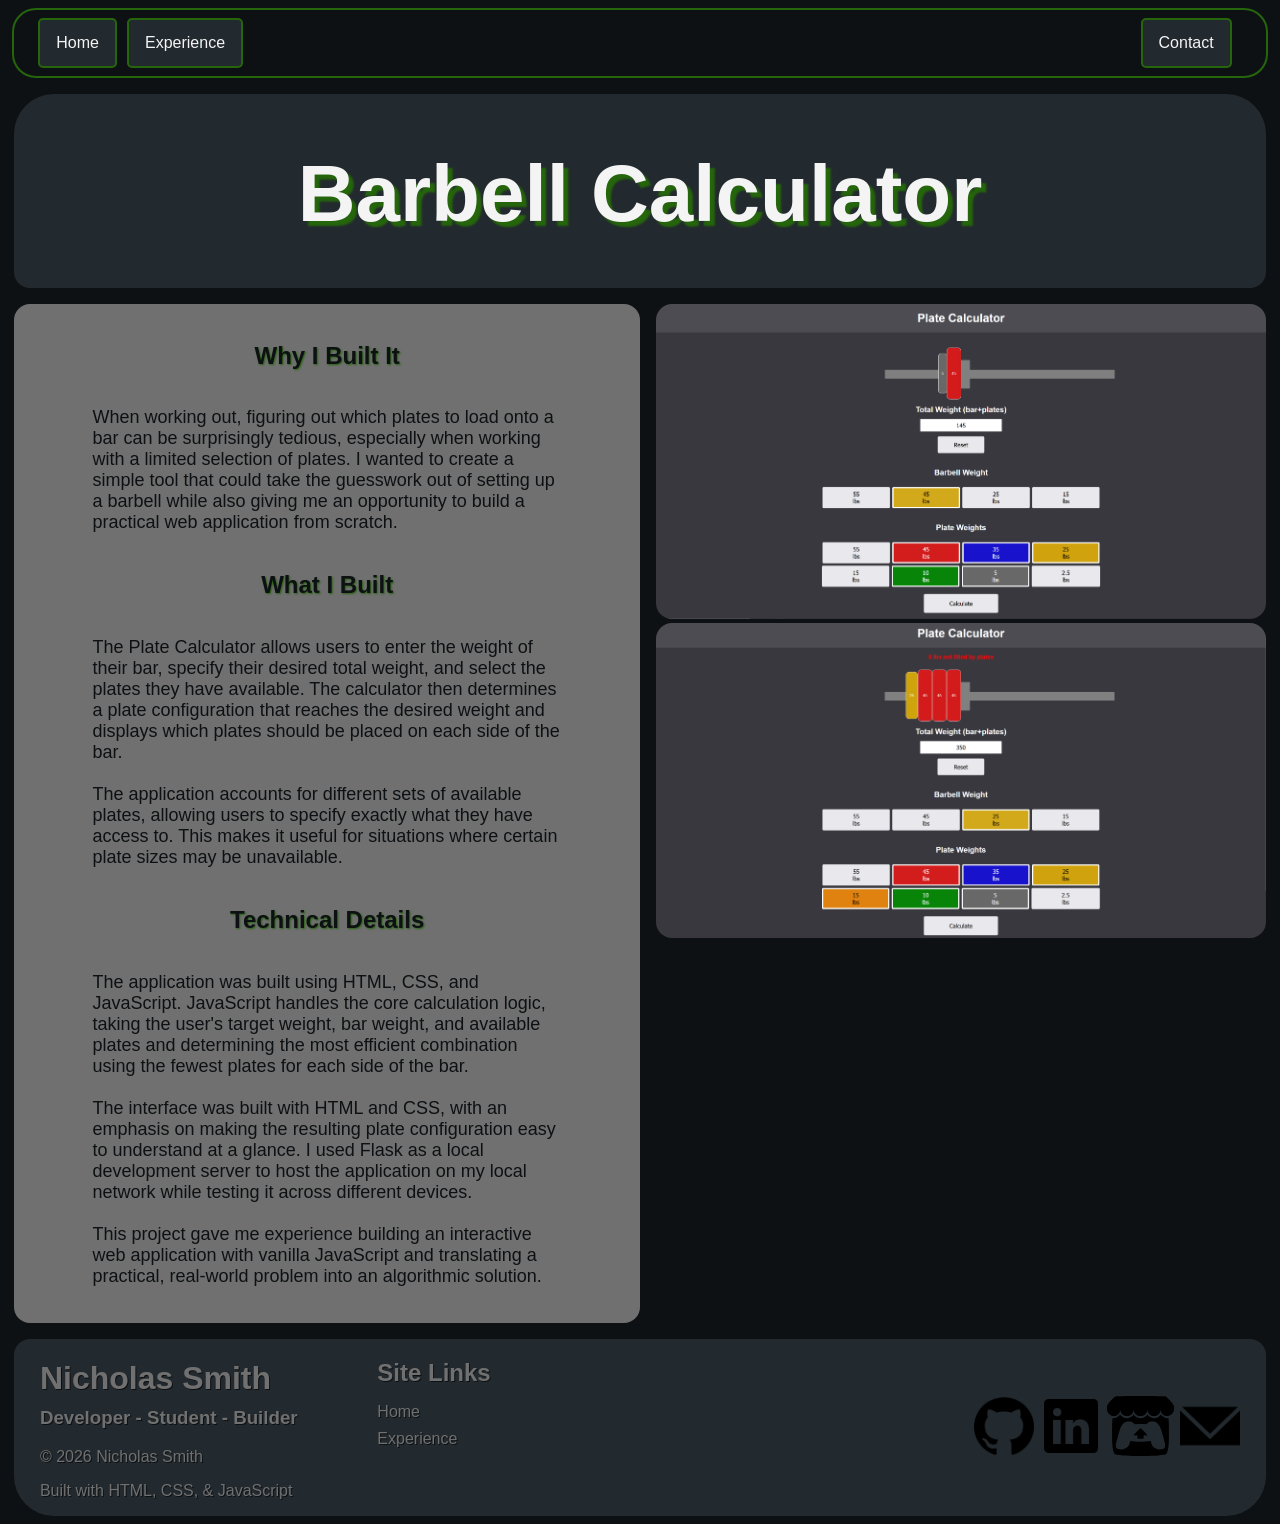
==== projects/barbell-calc.html @ 9792a353 "bio, added first project page, removed general projects page" ====
<!DOCTYPE html>
<html>
    <head>
        <title>Nicholas Smith - Barbell Calculator</title>
        <link rel="stylesheet" href="../css/styles.css">
        <link rel="stylesheet" href="../css/projects-styles.css">
    </head>

    <body>
        <div class="nav-bar">
            <ul>
                <li><a href="../index.html">Home</a></li>
                <li><a href="">Experience</a></li>
                <li class="contact-btn"><a href="mailto:nicholas.smith463@gmail.com">Contact</a></li>
            </ul>
        </div>
        <div class="hero-section">
            <h1>Barbell Calculator</h1>
        </div>
        <div class="main-content">
            <div class="project-description">
                <h2>Why I Built It</h2>
                <p>When working out, figuring out which plates to load onto a bar can be surprisingly tedious, especially when working with a limited selection of plates. I wanted to create a simple tool that could take the guesswork out of setting up a barbell while also giving me an opportunity to build a practical web application from scratch.</p>
                <h2>What I Built</h2>
                <p>The Plate Calculator allows users to enter the weight of their bar, specify their desired total weight, and select the plates they have available. The calculator then determines a plate configuration that reaches the desired weight and displays which plates should be placed on each side of the bar.<br><br>The application accounts for different sets of available plates, allowing users to specify exactly what they have access to. This makes it useful for situations where certain plate sizes may be unavailable.</p>
                <h2>Technical Details</h2>
                <p>The application was built using HTML, CSS, and JavaScript. JavaScript handles the core calculation logic, taking the user's target weight, bar weight, and available plates and determining the most efficient combination using the fewest plates for each side of the bar.<br><br>The interface was built with HTML and CSS, with an emphasis on making the resulting plate configuration easy to understand at a glance. I used Flask as a local development server to host the application on my local network while testing it across different devices.<br><br>This project gave me experience building an interactive web application with vanilla JavaScript and translating a practical, real-world problem into an algorithmic solution.</p>
            </div>
            <div class="images">
                <img src="../images/projects/barbell-calc/barbell-calc.png" alt="">
                <img src="../images/projects/barbell-calc/firefox_k4tIQai84Z.png" alt="">
            </div>
        </div>
        <div class="footer">
            <div class="foot-left">
                <div class="foot-info">
                    <h1>Nicholas Smith</h1>
                    <h3>Developer - Student - Builder</h3>
                    <p>© 2026 Nicholas Smith</p>
                    <p>Built with HTML, CSS, & JavaScript</p>
                </div>
                <div class="foot-links">
                    <h2>Site Links</h2>
                    <ul>
                        <li><a href="#">Home</a></li>
                        <li><a href="experience.html">Experience</a></li>
                    </ul>
                </div>
            </div>
            
            <div class="foot-socials">
                <a href="https://github.com/N-Smith-00" target="_blank"><img src="../images/icons/github.png" alt="github logo"></a>
                <a href="https://www.linkedin.com/in/n-smith00" target="_blank"><img src="../images/icons/linkedin.png" alt="linkedin logo"></a>
                <a href="https://nsmith00.itch.io/" target="_blank"><img src="../images/icons/itchio.svg" alt="itch io logo"></a>
                <a href="mailto:nicholas.smith463@gmail.com"><img src="../images/icons/mail.png" alt="letter"></a>
            </div>
        </div>
    </body>
</html>
---- css/styles.css ----
body {
    background-color: #0E1113;
    font-family: Arial, Helvetica, sans-serif;
    color: #F4F4F5;
    display: flex;
    flex-direction: column;
    align-items: center;
    gap: 1rem;
}

.nav-bar {
    background-color: #0E1113;
    width: 99%;
    padding-top: .5rem;
    padding-bottom: .5rem;
    border-width: 2px;
    border-color: #25650C;
    border-style: solid;
    border-radius: 1.5rem;
}

@media (max-width: 768px) {
    .nav-bar {
        flex-direction: column;
    }
}

.nav-bar ul {
    list-style-type: none;
    margin: 0;
    padding-left: 1.5rem;
    padding-right: 1.5rem;
    display: flex;
    
}

.nav-bar ul li {
    background-color: #232A2F;
    border-color: #25650C;
    border-width: 2px;
    border-style: solid;
    border-radius: 5px;
    margin-right: 10px;
    transition: ease;
}

.nav-bar ul li:hover {
    transform: scale(1.1);
}

.nav-bar .contact-btn {
    margin-left: auto;
}

.nav-bar ul li a {
    display: block;
    color: #F4F4F5;
    padding: 14px 16px;
    text-decoration: none;
    
}

.nav-bar ul li a:hover {
    background-color: #0E1113;
    
}

.hero-section {
    background-color: #232A2F;
    display: flex;
    flex-direction: column;
    width: 99%;
    align-items: center;
    border-radius: 2.5rem 2.5rem 1rem 1rem;
    padding-bottom: 2rem;
    color: #F4F4F5;
    text-shadow: 5px 5px 2px #25650C;
}

.hero-section h1 {
    font-size: 5rem;
    text-align: center;
    margin-bottom: 1rem;
}

.main-content {
    display: flex;
    width: 99%;
    gap: 1rem;
}

@media (max-width: 768px) {
    .main-content {
        flex-direction: column;
    }
}

.about-section {
    flex: 1;
    height: fit-content;
    background-color: #707070;
    color: #F4F4F5;
    border-radius: 1rem;
    display: flex;
    flex-direction: column;
    align-items: center;
    text-shadow: 0px 0px 5px #0E1113;
    padding-top: 2vh;
    padding-bottom: 2vh;
}

@media (min-width: 768px) {
    .about-section {
        position: sticky;
        top: 1rem;
    }
}

.about-section p {
    width: 75%;
    font-size: large;
}

.projects-section {
    flex: 2;
    background-color: #25650C;
    border-radius: 1rem;
    display: flex;
    flex-direction: column;
    align-items: center;
}

.projects {
    display: grid;
    grid-template-columns: repeat(3, minmax(0, 1fr));
    gap: 1rem;
    width: 95%;
    padding-bottom: 5rem;
}

.projects a {
    text-decoration: none;
    color: #F4F4F5;
    transition: transform 0.25s ease;
    border-radius: 10px;
    border: 5px solid #0E1113;
    background-color: #232A2F;
}

.projects a:hover {
    transform: scale(1.03);
    z-index: 1;
    box-shadow: 0px 0px 29px 15px rgba(244,244,245,0.5);
}

.card-container {
    display: flex;
    flex-direction: column;
    align-items: center;
    padding-bottom: 5%;
}

.card-container h2 {
    text-align: center;
}

.card-container img {
    max-width: 90%;
    border-radius: 10px;
}

.card-container p {
    max-width: 90%;
    text-align: center;
}

.project-tech {
    display: flex;
    flex-direction: row;
    gap: 1rem;
    flex-wrap: wrap;
    justify-content: center;
}

.tech-tag {
    width: fit-content;
    text-align: center;
}

.footer {
    background-color: #232A2F;
    display: flex;
    width: 99%;
    align-items: center;
    border-radius: 1rem 1rem 2.5rem 2.5rem;
    color: #707070;
    text-shadow: 1px 1px 0px #0E1113;
}

.foot-left {
    flex: 4;
    display: flex;
    width: 95%;
}

.foot-info {
    flex: 1;
    padding-left: 2vw;
    min-width: fit-content;
}

.foot-info h1 {
    margin-bottom: 10px;
}

.foot-info h3 {
    margin-top: 10px;
}

.foot-links {
    flex: 1;
    display: flex;
    flex-direction: column;
}

.foot-links h2 {
    margin-bottom: 0;
}

.foot-links ul {
    list-style-type: none;
    padding: 0;
    display: flex;
    flex-direction: column;
}

.foot-links li {
    padding-bottom: 1vh;
}

.foot-links a {
    color: #707070;
    text-decoration: none;
}

.foot-socials {
    flex: 3;
    display: flex;
    flex-direction: row;
    justify-content: right;
    gap: .5vw;
    padding-right: 2vw;
}

.foot-socials img {
    height: 60px;
    transition: ease;
}

.foot-socials img:hover {
    transform: scale(1.1);
}

@media (max-width: 768px) {
    .footer {
        flex-direction: column;
    }

    .foot-links {
        align-items: end;
        flex: auto;
    }

    .foot-links ul {
            align-items: end;
    }
}
---- css/projects-styles.css ----
.project-description {
    flex: 0 0 50%;
    height: fit-content;
    background-color: #707070;
    color: #0E1113;
    border-radius: 1rem;
    display: flex;
    flex-direction: column;
    align-items: center;
    padding-top: 2vh;
    padding-bottom: 2vh;
}

.project-description h2 {
    text-shadow: 1px 1px 2px #25650C
}

.project-description p {
    width: 75%;
    font-size: large;
}

.images img {
    border-radius: 1rem;
    width: 100%;
}
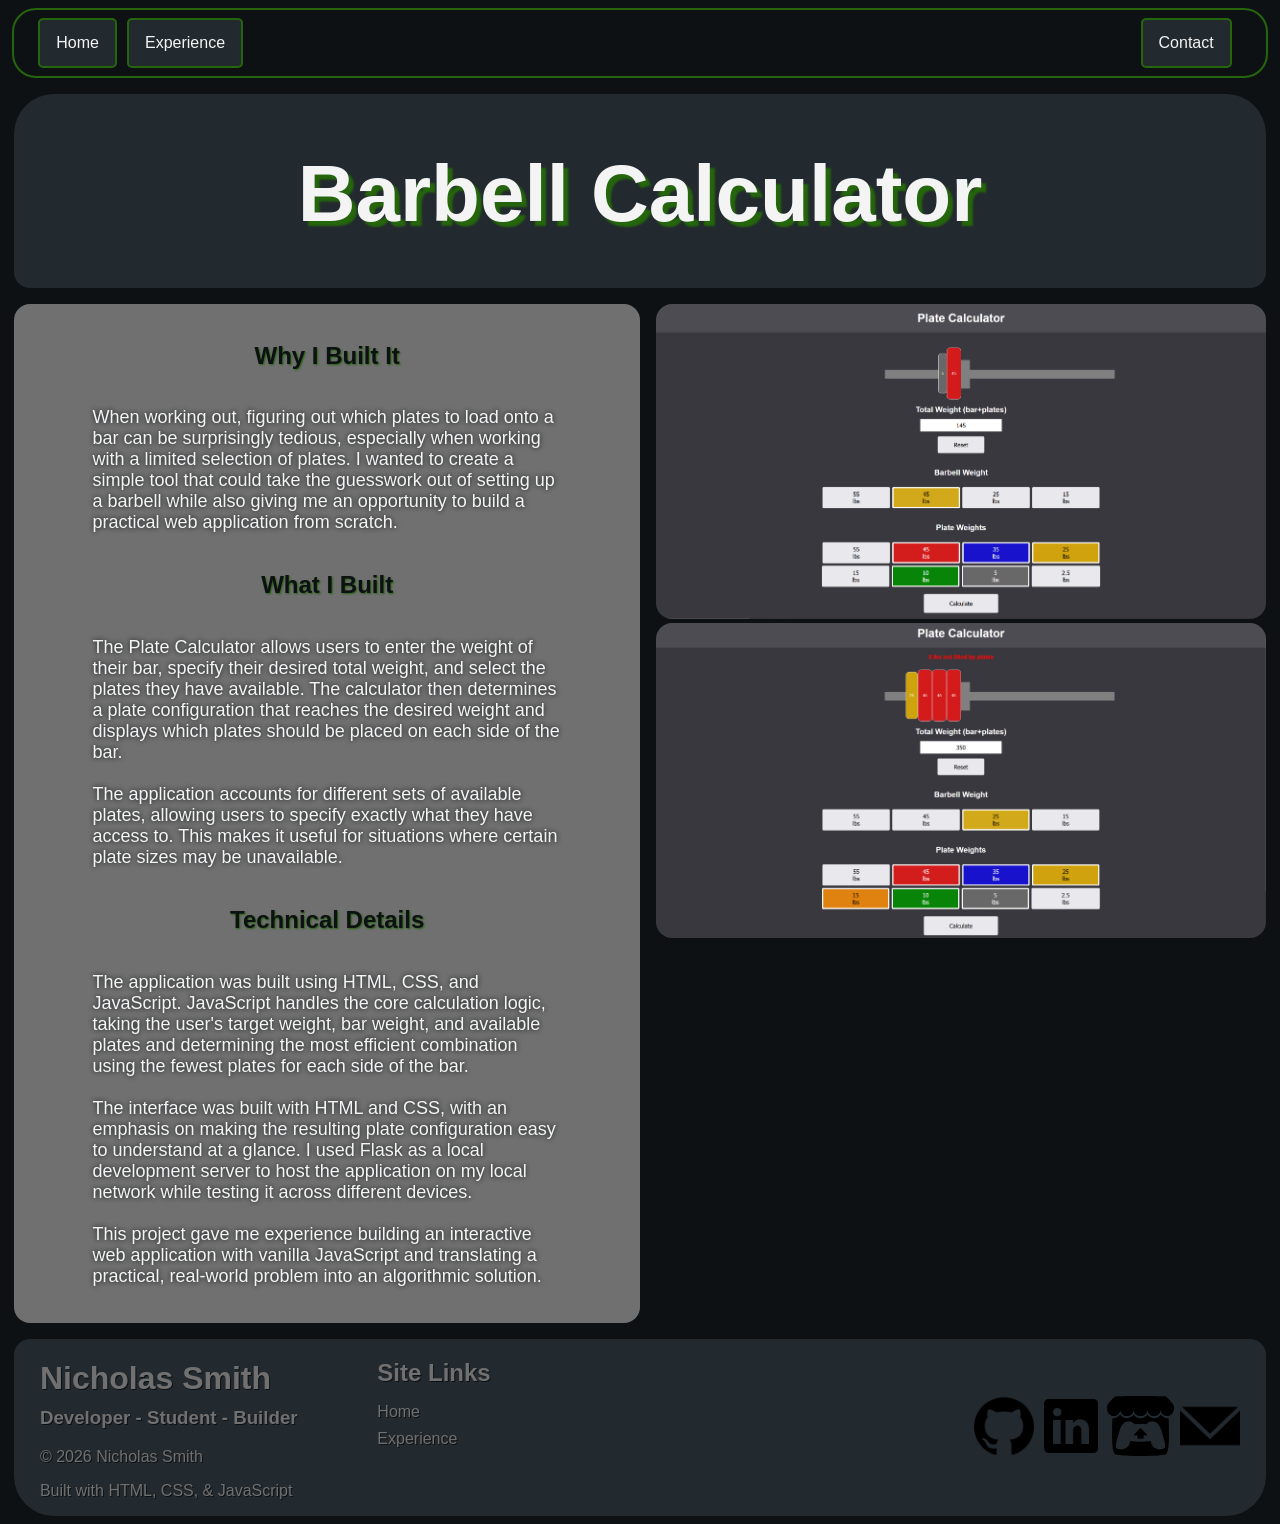
==== commit 311a5ed3: "added firefox FOUC fix to html files" ====
--- a/projects/barbell-calc.html
+++ b/projects/barbell-calc.html
@@ -4,6 +4,7 @@
         <title>Nicholas Smith - Barbell Calculator</title>
         <link rel="stylesheet" href="../css/styles.css">
         <link rel="stylesheet" href="../css/projects-styles.css">
+        <script type="text/javascript">let FirefoxFOUCFix = true;</script>
     </head>
 
     <body>
--- a/css/projects-styles.css
+++ b/css/projects-styles.css
@@ -2,7 +2,8 @@
     flex: 0 0 50%;
     height: fit-content;
     background-color: #707070;
-    color: #0E1113;
+    color: #F4F4F5;
+    text-shadow: 0px 0px 5px #0E1113;
     border-radius: 1rem;
     display: flex;
     flex-direction: column;
@@ -12,6 +13,7 @@
 }
 
 .project-description h2 {
+    color: #0E1113;
     text-shadow: 1px 1px 2px #25650C
 }
 
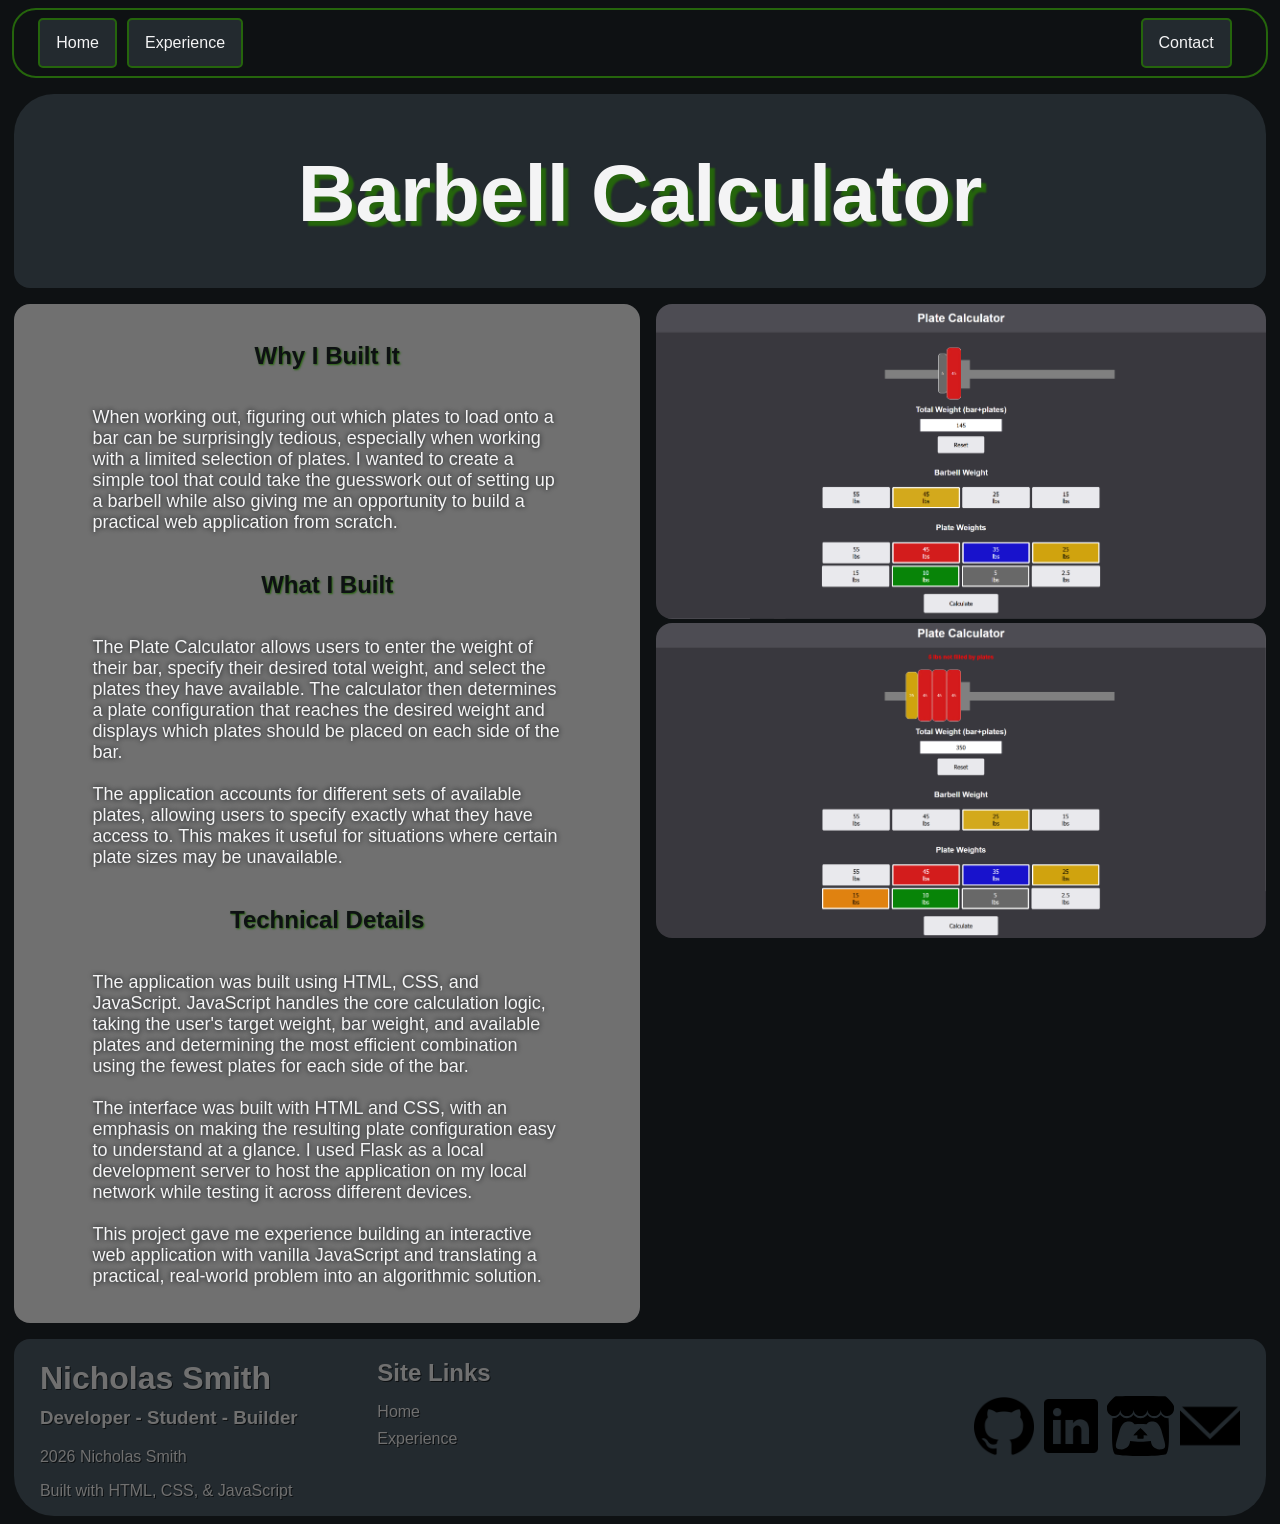
==== commit 7d11daa6: "remove copyright symbol from footer in multiple HTML files" ====
--- a/projects/barbell-calc.html
+++ b/projects/barbell-calc.html
@@ -37,7 +37,7 @@
                 <div class="foot-info">
                     <h1>Nicholas Smith</h1>
                     <h3>Developer - Student - Builder</h3>
-                    <p>© 2026 Nicholas Smith</p>
+                    <p>2026 Nicholas Smith</p>
                     <p>Built with HTML, CSS, & JavaScript</p>
                 </div>
                 <div class="foot-links">
--- a/css/projects-styles.css
+++ b/css/projects-styles.css
@@ -26,3 +26,11 @@
     border-radius: 1rem;
     width: 100%;
 }
+
+.images iframe {
+    width: 100%;
+    height: auto;
+    aspect-ratio: 16/9;
+    border: none;
+    border-radius: 1rem;
+}
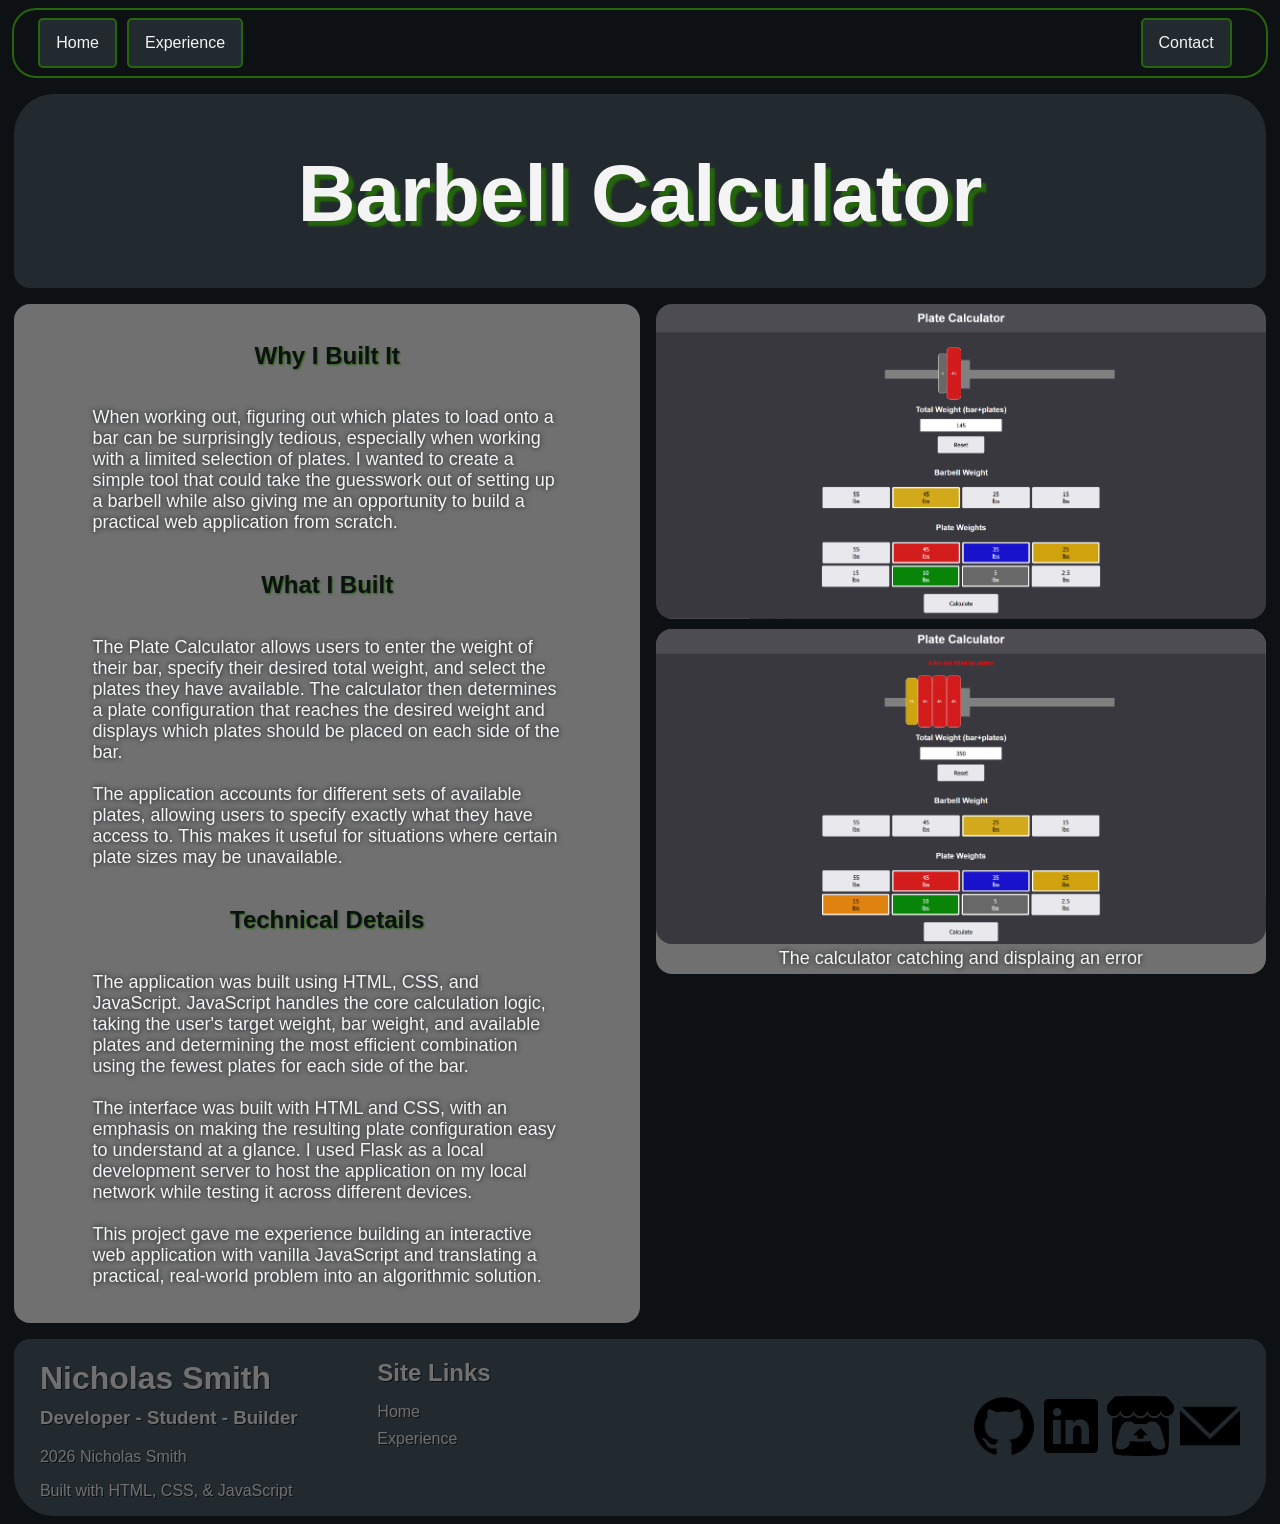
==== commit ef5d4607: "enhance project pages with figure elements and captions for images" ====
--- a/projects/barbell-calc.html
+++ b/projects/barbell-calc.html
@@ -29,7 +29,11 @@
             </div>
             <div class="images">
                 <img src="../images/projects/barbell-calc/barbell-calc.png" alt="">
-                <img src="../images/projects/barbell-calc/firefox_k4tIQai84Z.png" alt="">
+                <figure>
+                    <img src="../images/projects/barbell-calc/firefox_k4tIQai84Z.png" alt="">
+                    <figcaption>The calculator catching and displaing an error</figcaption>
+                </figure>
+                
             </div>
         </div>
         <div class="footer">
--- a/css/projects-styles.css
+++ b/css/projects-styles.css
@@ -22,6 +22,12 @@
     font-size: large;
 }
 
+.images {
+    display: flex;
+    flex-direction: column;
+    gap: 10px;
+}
+
 .images img {
     border-radius: 1rem;
     width: 100%;
@@ -30,7 +36,25 @@
 .images iframe {
     width: 100%;
     height: auto;
-    aspect-ratio: 16/9;
     border: none;
     border-radius: 1rem;
 }
+
+.youtube {
+    aspect-ratio: 16/9;
+}
+
+.images figure {
+    width: 100%;
+    margin: 0;
+    padding-bottom: 5px;
+    background-color: #707070;
+    border-radius: 1rem;
+}
+
+.images figcaption {
+    text-align: center;
+    color: #F4F4F5;
+    text-shadow: 0px 0px 5px #0E1113;
+    font-size: large;
+}
